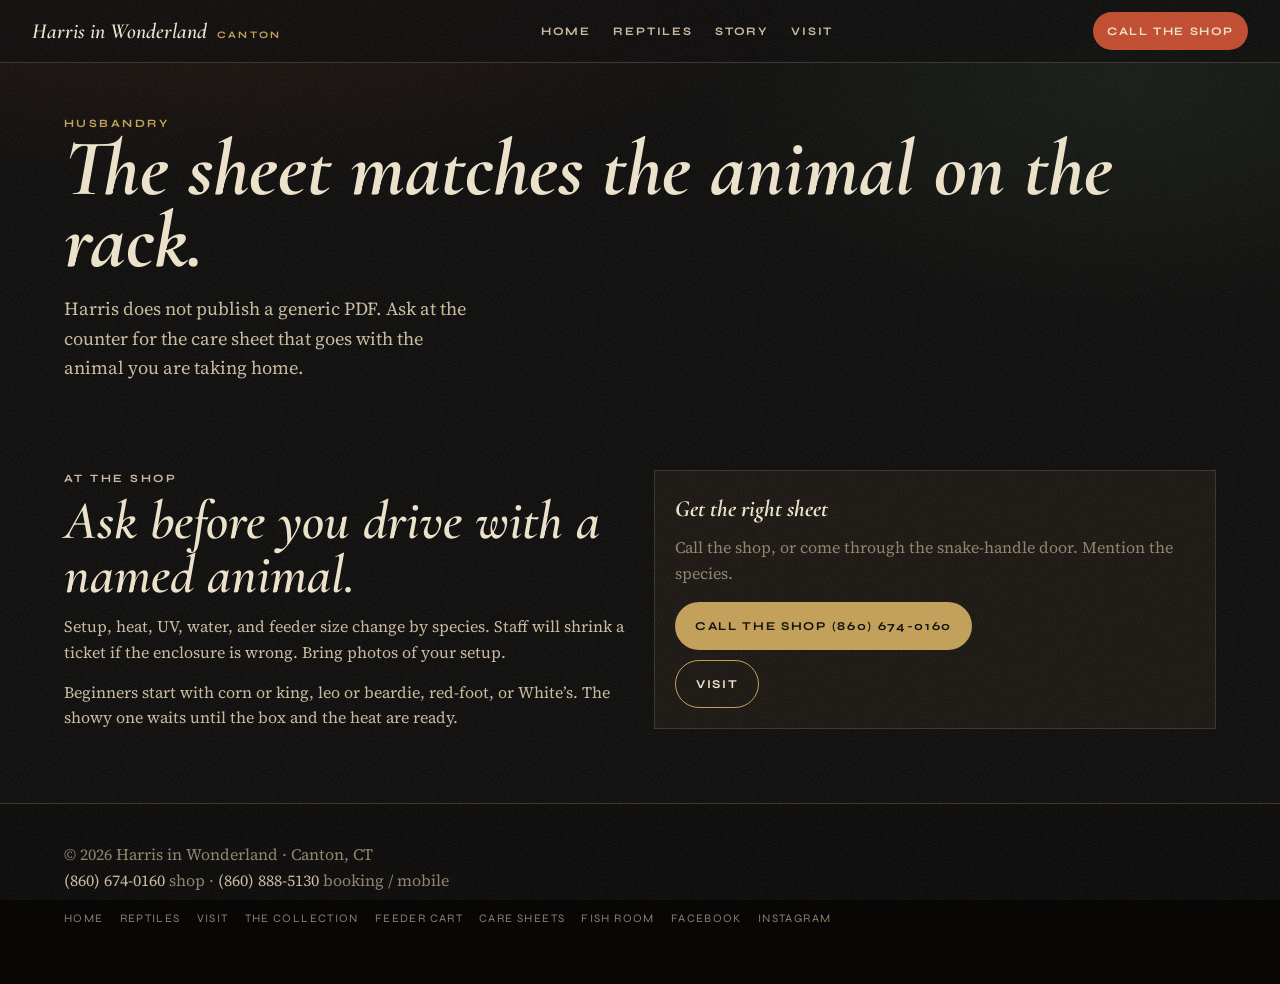
==== care-sheets.html @ eeaefc27 "Fix fish footer doors and add care sheets page" ====
<!doctype html>
<html lang="en">
<head>
  <meta charset="UTF-8" />
  <meta name="viewport" content="width=device-width, initial-scale=1.0" />
  <title>Care sheets — Harris in Wonderland</title>
  <meta name="description" content="Care sheets at Harris in Wonderland match the animal on the rack. Ask at the counter in Canton, CT." />
  <meta name="theme-color" content="#0b0a09" />
  <link rel="icon" type="image/svg+xml" href="/assets/img/favicon.svg" />
  <link rel="canonical" href="https://harrisinwonderland.com/care-sheets" />
  <link rel="preconnect" href="https://fonts.googleapis.com" />
  <link rel="preconnect" href="https://fonts.gstatic.com" crossorigin />
  <link href="https://fonts.googleapis.com/css2?family=Cormorant+Garamond:ital,wght@0,600;1,600;1,700&family=Source+Serif+4:opsz,wght@8..60,400;8..60,600&family=Syne:wght@600;700;800&display=swap" rel="stylesheet" />
  <link rel="stylesheet" href="/assets/css/styles.css" />
</head>
<body>
  <header class="top">
    <a class="brand" href="/">Harris in Wonderland <b>Canton</b></a>
    <nav class="nav" id="nav">
      <a href="/">Home</a>
      <a href="/reptiles">Reptiles</a>
      <a href="/#story">Story</a>
      <a href="/visit">Visit</a>
    </nav>
    <a class="call" href="tel:+18606740160">Call the shop</a>
    <button class="menu-btn" id="menuBtn" aria-expanded="false" aria-label="Menu">Menu</button>
  </header>
  <main>
    <section class="page-hero"><div class="wrap">
      <p class="kicker">Husbandry</p>
      <h1>The sheet matches the animal on the rack.</h1>
      <p class="lede">Harris does not publish a generic PDF. Ask at the counter for the care sheet that goes with the animal you are taking home.</p>
    </div></section>
    <section><div class="wrap grid-2">
      <div class="copy">
        <p class="kicker">At the shop</p>
        <h2>Ask before you drive with a named animal.</h2>
        <p>Setup, heat, UV, water, and feeder size change by species. Staff will shrink a ticket if the enclosure is wrong. Bring photos of your setup.</p>
        <p>Beginners start with corn or king, leo or beardie, red-foot, or White’s. The showy one waits until the box and the heat are ready.</p>
      </div>
      <div class="card">
        <h3>Get the right sheet</h3>
        <p>Call the shop, or come through the snake-handle door. Mention the species.</p>
        <p style="margin-top:16px"><a class="btn primary" href="tel:+18606740160">Call the shop (860) 674-0160</a></p>
        <p style="margin-top:10px"><a class="btn ghost" href="/visit">Visit</a></p>
      </div>
    </div></section>
  </main>
  <footer>
    <div class="foot-row">
      <div>© <span id="year">2026</span> Harris in Wonderland · Canton, CT<br /><a href="tel:+18606740160">(860) 674-0160</a> shop · <a href="tel:+18608885130">(860) 888-5130</a> booking / mobile</div>
      <div class="foot-nav">
        <a href="/">Home</a>
        <a href="/reptiles">Reptiles</a>
        <a href="/visit">Visit</a>
        <a href="https://my-hiwsite-6573.square.site/available-animals" target="_blank" rel="noopener">The collection</a>
        <a href="https://my-hiwsite-6573.square.site/shop/feeders-for-pick-up/17" target="_blank" rel="noopener">Feeder cart</a>
        <a href="/care-sheets">Care sheets</a>
        <a href="/fish">Fish room</a>
        <a href="https://www.facebook.com/profile.php?id=100063473713270" target="_blank" rel="noopener">Facebook</a>
        <a href="https://www.instagram.com/harris_in_wonderland_pets/" target="_blank" rel="noopener">Instagram</a>
      </div>
    </div>
  </footer>
  <script src="/assets/js/main.js" defer></script>
</body>
</html>
---- assets/css/styles.css ----
:root {
  --bg: #0b0a09;
  --bg-2: #12100d;
  --surface: #18140f;
  --surface-2: #211c16;
  --text: #f0e6d2;
  --text-soft: #cbbba0;
  --muted: #8f816c;
  --line: #3a3228;
  --ember: #c24a2c;
  --ember-2: #e06a42;
  --moss: #4a7a52;
  --brass: #c4a056;
  --ticket: #efe4cc;
  --ticket-ink: #1b1610;
  --glass-a: #102418;
  --glass-b: #07110c;
  --paper: var(--bg);
  --paper-2: var(--bg-2);
  --ink: var(--text);
  --ink-soft: var(--text-soft);
  --red: var(--ember);
  --red-2: var(--ember-2);
  --green: var(--moss);
  --gold: var(--brass);
  --cream: var(--surface);
  --ff-display: "Cormorant Garamond", "Times New Roman", serif;
  --ff-ui: "Syne", ui-sans-serif, system-ui, sans-serif;
  --ff-body: "Source Serif 4", Georgia, serif;
  --max: 72rem;
  --gutter: clamp(1.1rem, 4vw, 2rem);
}

*, *::before, *::after { box-sizing: border-box; }
* { margin: 0; }
html { -webkit-font-smoothing: antialiased; scroll-behavior: smooth; }
body {
  font-family: var(--ff-body);
  background:
    radial-gradient(1200px 520px at 18% -10%, rgba(194, 74, 44, .16), transparent 55%),
    radial-gradient(900px 480px at 88% 8%, rgba(74, 122, 82, .14), transparent 50%),
    var(--bg);
  color: var(--text);
  line-height: 1.6;
  overflow-x: hidden;
}
body::before {
  content: "";
  position: fixed; inset: 0; pointer-events: none; z-index: 80; opacity: .11;
  background-image: url("data:image/svg+xml;utf8,<svg xmlns='http://www.w3.org/2000/svg' width='160' height='160'><filter id='n'><feTurbulence type='fractalNoise' baseFrequency='.85' numOctaves='4' stitchTiles='stitch'/></filter><rect width='100%' height='100%' filter='url(%23n)'/></svg>");
}
img, svg { display: block; max-width: 100%; }
a { color: var(--brass); text-decoration: none; }
a:hover { text-decoration: underline; color: var(--ember-2); }
:focus-visible { outline: 2px solid var(--brass); outline-offset: 3px; }
::selection { background: var(--ember); color: var(--ticket); }
.wrap { width: min(var(--max), calc(100% - 2 * var(--gutter))); margin-inline: auto; }

.top {
  position: sticky; top: 0; z-index: 40;
  display: flex; align-items: center; justify-content: space-between; gap: 12px;
  padding: 12px var(--gutter);
  background: color-mix(in srgb, var(--bg) 78%, transparent);
  backdrop-filter: blur(16px);
  border-bottom: 1px solid var(--line);
}
.brand {
  display: flex; align-items: baseline; gap: 10px;
  color: var(--text); font-family: var(--ff-display);
  font-style: italic; font-weight: 600; font-size: 1.35rem;
}
.brand:hover { text-decoration: none; color: var(--ticket); }
.brand b {
  font-style: normal; font-family: var(--ff-ui); font-size: .62rem;
  letter-spacing: .22em; text-transform: uppercase; color: var(--brass); font-weight: 700;
}
.nav { display: flex; gap: 22px; align-items: center; }
.nav a {
  font-family: var(--ff-ui); font-size: .72rem; font-weight: 700;
  letter-spacing: .16em; text-transform: uppercase; color: var(--text-soft);
}
.nav a:hover, .nav a[aria-current="page"] { color: var(--brass); text-decoration: none; }
.call {
  font-family: var(--ff-ui); font-size: .72rem; font-weight: 700;
  letter-spacing: .14em; text-transform: uppercase;
  background: var(--ember); color: var(--ticket);
  padding: 10px 14px; border-radius: 999px;
}
.call:hover { text-decoration: none; background: var(--ember-2); color: var(--ticket); }
.menu-btn {
  display: none; border: 1px solid var(--brass); background: transparent;
  color: var(--text); padding: 8px 12px; font-family: var(--ff-ui);
  font-size: .7rem; letter-spacing: .16em; text-transform: uppercase;
}

.hero { padding: 4.8rem 0 3.2rem; position: relative; }
.hero::after {
  content: "";
  position: absolute; inset: auto 0 0; height: 1px;
  background: repeating-linear-gradient(90deg, var(--brass) 0 10px, transparent 10px 18px);
  opacity: .35;
}
.hero-kicker {
  font-family: var(--ff-ui); font-size: .72rem; font-weight: 700;
  letter-spacing: .28em; text-transform: uppercase; color: var(--brass);
}
.wordmark {
  font-family: var(--ff-display); font-weight: 600; font-style: italic;
  font-size: clamp(3.2rem, 12vw, 8.4rem); line-height: .84;
  letter-spacing: -.03em; margin: .4rem 0 .6rem;
  color: var(--ticket);
}
.wordmark em { font-style: italic; color: var(--ember-2); }
.hero-sub {
  font-family: var(--ff-ui); text-transform: uppercase; letter-spacing: .18em;
  font-size: .78rem; font-weight: 700; color: var(--muted);
}
.lede { max-width: 46ch; margin-top: 1.1rem; font-size: 1.15rem; color: var(--text-soft); }
.hero-actions { display: flex; flex-wrap: wrap; gap: 10px; margin-top: 1.6rem; }
.btn {
  display: inline-flex; align-items: center; justify-content: center;
  height: 48px; padding: 0 20px; border-radius: 999px;
  font-family: var(--ff-ui); font-size: .75rem; font-weight: 700;
  letter-spacing: .14em; text-transform: uppercase;
}
.btn.primary { background: var(--brass); color: var(--bg); }
.btn.primary:hover { background: var(--ember); color: var(--ticket); text-decoration: none; }
.btn.ghost { border: 1px solid var(--brass); color: var(--ticket); }
.btn.ghost:hover { border-color: var(--ember-2); color: var(--ember-2); text-decoration: none; }

.looking-glass { margin-top: 2.4rem; display: grid; grid-template-columns: .9fr 1.1fr; gap: 18px; align-items: stretch; }
.glass {
  min-height: 340px; border-radius: 999px 999px 40px 40px;
  border: 10px solid #2a241c;
  outline: 1px solid var(--brass);
  outline-offset: -4px;
  background:
    radial-gradient(circle at 30% 18%, rgba(255,255,255,.18) 0 10%, transparent 12%),
    radial-gradient(circle at 72% 28%, rgba(74, 122, 82, .55), transparent 48%),
    radial-gradient(circle at 40% 82%, rgba(194, 74, 44, .42), transparent 42%),
    linear-gradient(160deg, var(--glass-a), var(--glass-b));
  box-shadow:
    0 0 0 1px #5a4a2e,
    14px 20px 0 color-mix(in srgb, var(--brass) 55%, transparent),
    inset 0 -40px 80px rgba(0,0,0,.45);
  position: relative;
  overflow: hidden;
  margin: 0;
}
.glass::after {
  content: "";
  position: absolute; inset: 12px 18% auto;
  height: 42%;
  background: linear-gradient(180deg, rgba(255,255,255,.16), transparent);
  border-radius: 50%;
  pointer-events: none;
}
.glass img {
  position: absolute; inset: 0; width: 100%; height: 100%;
  object-fit: cover; z-index: 1;
}
.glass.is-empty img, .photo-slot.is-empty img { display: none; }
.glass figcaption, .photo-slot figcaption {
  position: absolute; left: 50%; bottom: 22px; transform: translateX(-50%);
  z-index: 2;
  font-family: var(--ff-ui); font-size: .62rem; letter-spacing: .16em;
  text-transform: uppercase; color: var(--ticket); white-space: nowrap;
  background: color-mix(in srgb, var(--bg) 62%, transparent);
  padding: 6px 10px; border: 1px solid color-mix(in srgb, var(--brass) 45%, transparent);
}

.photo-slot {
  position: relative; margin: 0;
  min-height: 170px;
  background:
    radial-gradient(circle at 30% 20%, rgba(255,255,255,.08), transparent 36%),
    linear-gradient(160deg, #1a2418, #0c100d);
  overflow: hidden;
}
.exhibit .photo-slot { border-bottom: 1px solid var(--line); }
.photo-slot img {
  width: 100%; height: 170px; object-fit: cover;
}
.glass.photo-slot img {
  position: absolute; inset: 0; width: 100%; height: 100%; object-fit: cover; z-index: 1;
}
.glass.has-photo img {
  position: absolute; inset: 0; width: 100%; height: 100%;
  object-fit: cover; object-position: center 30%;
  z-index: 1; display: block;
}
.glass.has-photo::after {
  z-index: 2;
  pointer-events: none;
}
.glass.has-photo figcaption { z-index: 3; }

.exhibit .photo-slot figcaption {
  left: 12px; bottom: 10px; transform: none; white-space: nowrap;
  max-width: calc(100% - 24px); overflow: hidden; text-overflow: ellipsis;
}

.ticket {
  background: var(--ticket); color: var(--ticket-ink);
  border: 1px dashed var(--ticket-ink); padding: 22px;
  box-shadow: 6px 6px 0 var(--brass);
}
.ticket small { font-family: var(--ff-ui); letter-spacing: .2em; text-transform: uppercase; font-size: .68rem; color: var(--ember); font-weight: 700; }
.ticket h2 { font-family: var(--ff-display); font-style: italic; font-size: 2rem; margin: .2rem 0 .8rem; color: var(--ticket-ink); }
.ticket a { color: var(--ember); }
.hours { list-style: none; }
.hours li { display: flex; justify-content: space-between; gap: 12px; padding: 7px 0; border-bottom: 1px solid #d2c3a0; font-variant-numeric: tabular-nums; }
.hours li.today { color: var(--ember); font-weight: 700; }
.hours li.closed { color: #7a6d58; }
.ticket .note { background: #e4d6b4; color: var(--ticket-ink); border-color: var(--ticket-ink); }

.marquee { overflow: hidden; border-block: 1px solid var(--brass); background: #080706; color: var(--ticket); }
.marquee-track { display: flex; width: max-content; gap: 2rem; padding: .85rem 0; animation: marquee-x 36s linear infinite; }
.marquee-track span { font-family: var(--ff-ui); font-weight: 700; letter-spacing: .16em; text-transform: uppercase; font-size: .8rem; white-space: nowrap; }
.marquee-track span::after { content: " \2666 "; color: var(--brass); margin-left: 2rem; }

section { padding: 4.5rem 0; }
.section-head { max-width: 54ch; margin-bottom: 1.8rem; }
.kicker { font-family: var(--ff-ui); font-size: .7rem; font-weight: 700; letter-spacing: .22em; text-transform: uppercase; color: var(--brass); }
h2 { font-family: var(--ff-display); font-style: italic; font-weight: 600; font-size: clamp(2rem, 5vw, 3.4rem); line-height: 1; margin: .35rem 0 .7rem; color: var(--ticket); }
.section-head p, .copy p { color: var(--text-soft); }
.copy p + p { margin-top: .9rem; }

.exhibits { display: grid; grid-template-columns: repeat(3, 1fr); gap: 14px; }
.exhibit {
  display: block; color: inherit;
  background: var(--surface);
  border: 1px solid var(--line);
  min-height: 210px;
  padding: 0 0 18px;
  box-shadow: inset 0 0 0 1px color-mix(in srgb, var(--brass) 18%, transparent);
}
.exhibit:hover { text-decoration: none; border-color: var(--brass); box-shadow: 8px 8px 0 color-mix(in srgb, var(--brass) 40%, transparent); }
a.exhibit { color: inherit; }
.exhibit .no, .exhibit h3, .exhibit p { padding-inline: 18px; }
.exhibit .no { display: block; margin-top: 14px; font-family: var(--ff-ui); font-size: .68rem; letter-spacing: .18em; text-transform: uppercase; color: var(--brass); font-weight: 700; }
.exhibit h3 { font-family: var(--ff-display); font-style: italic; font-size: 2rem; margin: .3rem 0 .4rem; color: var(--ticket); }
.exhibit p { color: var(--muted); }
.also-quiet {
  margin-top: 1.4rem;
  font-family: var(--ff-ui);
  font-size: .72rem;
  letter-spacing: .12em;
  text-transform: uppercase;
  color: var(--muted);
}
.also-quiet a { color: var(--muted); text-decoration: underline; text-underline-offset: 3px; }
.also-quiet a:hover { color: var(--brass); }

.grid-2 { display: grid; grid-template-columns: 1fr 1fr; gap: 28px; align-items: start; }
.grid-3 { display: grid; grid-template-columns: repeat(3, 1fr); gap: 14px; }
.card { background: var(--surface); border: 1px solid var(--line); padding: 20px; }
.card h3 { font-family: var(--ff-display); font-style: italic; font-size: 1.45rem; margin-bottom: .4rem; color: var(--ticket); }
.card p { color: var(--muted); }
.role { font-family: var(--ff-ui); font-size: .68rem; letter-spacing: .18em; text-transform: uppercase; color: var(--brass); font-weight: 700; }
.timeline { border-left: 2px solid var(--brass); padding-left: 18px; }
.tl { padding-bottom: 1.2rem; }
.tl small { font-family: var(--ff-ui); letter-spacing: .16em; text-transform: uppercase; font-size: .66rem; color: var(--brass); font-weight: 700; }
.tl h3 { font-family: var(--ff-display); font-style: italic; font-size: 1.3rem; color: var(--ticket); }
.tl p { color: var(--muted); }
.note { border: 1px dashed var(--brass); padding: 14px 16px; background: var(--surface-2); font-size: .95rem; color: var(--text-soft); }
.page-hero { padding: 3.2rem 0 1rem; }
.page-hero h1 { font-family: var(--ff-display); font-style: italic; font-size: clamp(2.6rem, 8vw, 5rem); line-height: .9; color: var(--ticket); }
form { display: grid; gap: 12px; }
label { font-family: var(--ff-ui); font-size: .68rem; letter-spacing: .16em; text-transform: uppercase; font-weight: 700; color: var(--brass); }
input, textarea, select {
  width: 100%; padding: 12px 14px;
  border: 1px solid var(--line); background: var(--bg-2); color: var(--text); font: inherit;
}
input:focus, textarea:focus, select:focus { border-color: var(--brass); outline: none; }
button[type="submit"] {
  border: 0; background: var(--brass); color: var(--bg); height: 48px;
  font-family: var(--ff-ui); font-weight: 700; letter-spacing: .14em; text-transform: uppercase; cursor: pointer;
}
button[type="submit"]:hover { background: var(--ember); color: var(--ticket); }
.form-status { min-height: 1.3em; color: var(--moss); }
footer { border-top: 1px solid var(--line); padding: 2.4rem var(--gutter) 3.5rem; background: #080706; color: var(--muted); }
.foot-row { display: flex; justify-content: space-between; gap: 16px; flex-wrap: wrap; width: min(var(--max), 100%); margin-inline: auto; }
.foot-row a { color: var(--text-soft); }
.foot-nav { display: flex; gap: 16px; flex-wrap: wrap; align-items: center; }
.foot-nav a { color: var(--muted); font-family: var(--ff-ui); font-size: .72rem; letter-spacing: .12em; text-transform: uppercase; }
.foot-nav a:hover { color: var(--brass); }
.badge { display: inline-flex; align-items: center; gap: 8px; border: 1px solid var(--ticket-ink); padding: 6px 10px; border-radius: 999px; font-family: var(--ff-ui); font-size: .65rem; letter-spacing: .14em; text-transform: uppercase; font-weight: 700; }
.badge .dot { width: 7px; height: 7px; border-radius: 50%; background: #7a6d58; }
.badge.is-open .dot { background: var(--moss); }
@keyframes marquee-x { to { transform: translateX(-50%); } }

.chooser-grid { display: grid; grid-template-columns: repeat(4, 1fr); gap: 14px; }
.chooser-grid .card h3 { font-size: 1.3rem; }
.live-banner {
  display: flex; flex-wrap: wrap; align-items: center; justify-content: space-between; gap: 12px;
  margin-top: 1.4rem; padding: 16px 18px;
  border: 1px solid var(--brass);
  background: color-mix(in srgb, var(--ember) 14%, var(--surface));
}
.live-banner p { color: var(--ticket); margin: 0; max-width: 46ch; }

@media (max-width: 860px) {
  .nav, .call { display: none; }
  .menu-btn { display: block; }
  .nav.open {
    display: flex; flex-direction: column; position: absolute; top: 58px; right: 12px;
    background: var(--surface); border: 1px solid var(--brass); padding: 14px 16px; min-width: 200px;
    box-shadow: 6px 6px 0 color-mix(in srgb, var(--brass) 40%, transparent);
  }
  .looking-glass, .exhibits, .grid-2, .grid-3, .chooser-grid { grid-template-columns: 1fr; }
  .glass { min-height: 240px; }
  .glass figcaption, .photo-slot figcaption { white-space: normal; text-align: center; width: calc(100% - 24px); }
}
@media (prefers-reduced-motion: reduce) {
  html { scroll-behavior: auto; }
  .marquee-track { animation: none; }
}
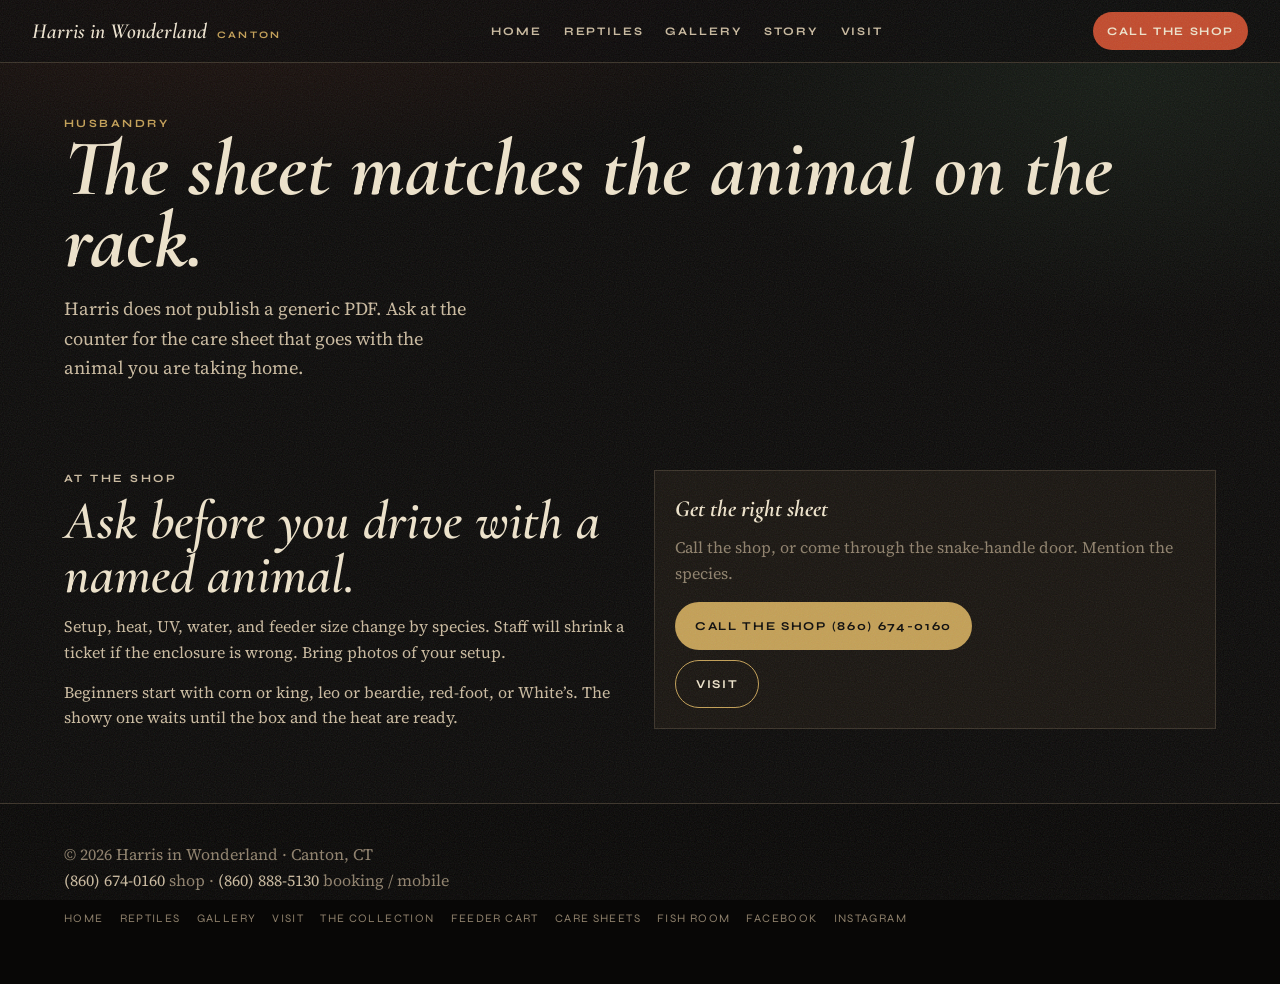
==== commit df461ea2: "Add shop photography from Drive across the site Twenty-two collection photos (HEIC converted to web " ====
--- a/care-sheets.html
+++ b/care-sheets.html
@@ -19,6 +19,7 @@
     <nav class="nav" id="nav">
       <a href="/">Home</a>
       <a href="/reptiles">Reptiles</a>
+      <a href="/gallery">Gallery</a>
       <a href="/#story">Story</a>
       <a href="/visit">Visit</a>
     </nav>
@@ -52,6 +53,7 @@
       <div class="foot-nav">
         <a href="/">Home</a>
         <a href="/reptiles">Reptiles</a>
+        <a href="/gallery">Gallery</a>
         <a href="/visit">Visit</a>
         <a href="https://my-hiwsite-6573.square.site/available-animals" target="_blank" rel="noopener">The collection</a>
         <a href="https://my-hiwsite-6573.square.site/shop/feeders-for-pick-up/17" target="_blank" rel="noopener">Feeder cart</a>
--- a/assets/css/styles.css
+++ b/assets/css/styles.css
@@ -316,3 +316,68 @@
   html { scroll-behavior: auto; }
   .marquee-track { animation: none; }
 }
+
+/* Supplied collection photography */
+.field-notes { display: grid; grid-template-columns: .8fr 1.8fr; gap: 24px; align-items: end; margin-top: 2.8rem; padding-top: 1.8rem; border-top: 1px solid var(--line); }
+.field-notes .also-quiet { grid-column: 1 / -1; margin-top: .2rem; }
+.field-notes-intro { max-width: 26ch; padding-bottom: 12px; }
+.field-notes-intro h3 { font-family: var(--ff-display); font-style: italic; color: var(--ticket); font-size: 2.2rem; line-height: 1; margin: .35rem 0 .7rem; }
+.field-notes-intro p:last-child { color: var(--muted); }
+.field-notes-grid { display: grid; grid-template-columns: 1fr 1fr 1fr 1fr; grid-template-rows: 150px 150px 150px; gap: 10px; }
+.field-photo { position: relative; overflow: hidden; min-height: 0; border: 1px solid var(--line); background: var(--surface); margin: 0; cursor: zoom-in; }
+.field-photo img { width: 100%; height: 100%; object-fit: cover; transition: transform 240ms cubic-bezier(.23,1,.32,1); }
+.field-photo:hover img { transform: scale(1.04); }
+.field-photo figcaption { position: absolute; inset: auto 8px 8px; padding: 5px 7px; background: rgba(11,10,9,.75); color: var(--ticket); font-family: var(--ff-ui); font-size: .58rem; letter-spacing: .1em; text-transform: uppercase; }
+.field-photo-tall { grid-row: span 2; }
+.field-photo-wide { grid-column: span 2; }
+.fish-feature { padding-top: 1rem; }
+.fish-feature-grid { display: grid; grid-template-columns: 1.15fr .85fr; gap: 28px; align-items: center; }
+.fish-photo { position: relative; margin: 0; min-height: 300px; border: 1px solid var(--brass); overflow: hidden; box-shadow: 12px 12px 0 color-mix(in srgb, var(--brass) 35%, transparent); }
+.fish-photo img { width: 100%; height: 340px; object-fit: cover; }
+.fish-photo figcaption { position: absolute; left: 14px; bottom: 14px; color: var(--ticket); background: rgba(11,10,9,.75); padding: 7px 10px; font-family: var(--ff-ui); font-size: .62rem; letter-spacing: .12em; text-transform: uppercase; }
+.gallery-wall { columns: 3; column-gap: 12px; }
+.gallery-wall figure {
+  break-inside: avoid;
+  margin: 0 0 12px;
+  position: relative;
+  border: 1px solid var(--line);
+  background: var(--surface);
+  cursor: zoom-in;
+  overflow: hidden;
+}
+.gallery-wall img { width: 100%; height: auto; display: block; transition: transform 240ms cubic-bezier(.23,1,.32,1); }
+.gallery-wall figure:hover img { transform: scale(1.03); }
+.gallery-wall figcaption {
+  position: absolute; left: 8px; right: 8px; bottom: 8px;
+  padding: 6px 8px; background: rgba(11,10,9,.78); color: var(--ticket);
+  font-family: var(--ff-ui); font-size: .58rem; letter-spacing: .1em; text-transform: uppercase;
+}
+.visit-photo { position: relative; margin: 0 0 22px; border: 1px solid var(--brass); overflow: hidden; box-shadow: 10px 10px 0 color-mix(in srgb, var(--brass) 35%, transparent); }
+.visit-photo img { width: 100%; height: 360px; object-fit: cover; object-position: center 40%; }
+.visit-photo figcaption {
+  position: absolute; left: 14px; bottom: 14px; color: var(--ticket);
+  background: rgba(11,10,9,.75); padding: 7px 10px;
+  font-family: var(--ff-ui); font-size: .62rem; letter-spacing: .12em; text-transform: uppercase;
+}
+.lightbox {
+  width: min(92vw, 1100px); max-height: 92vh; padding: 0; border: 1px solid var(--brass);
+  background: #080706; color: var(--ticket);
+}
+.lightbox::backdrop { background: rgba(8,7,6,.86); }
+.lightbox img { width: 100%; height: auto; max-height: 86vh; object-fit: contain; background: #080706; }
+.lightbox-close {
+  position: absolute; top: 10px; right: 10px; z-index: 2;
+  border: 1px solid var(--brass); background: rgba(11,10,9,.8); color: var(--ticket);
+  font-family: var(--ff-ui); font-size: .68rem; letter-spacing: .16em; text-transform: uppercase;
+  padding: 8px 12px; cursor: pointer;
+}
+@media (max-width: 860px) {
+  .field-notes, .fish-feature-grid { grid-template-columns: 1fr; }
+  .field-notes-intro { max-width: 48ch; }
+  .field-notes-grid { grid-template-columns: 1fr 1fr; grid-template-rows: none; grid-auto-rows: 140px; }
+  .gallery-wall { columns: 2; }
+  .visit-photo img { height: 220px; }
+}
+@media (max-width: 520px) {
+  .gallery-wall { columns: 1; }
+}
